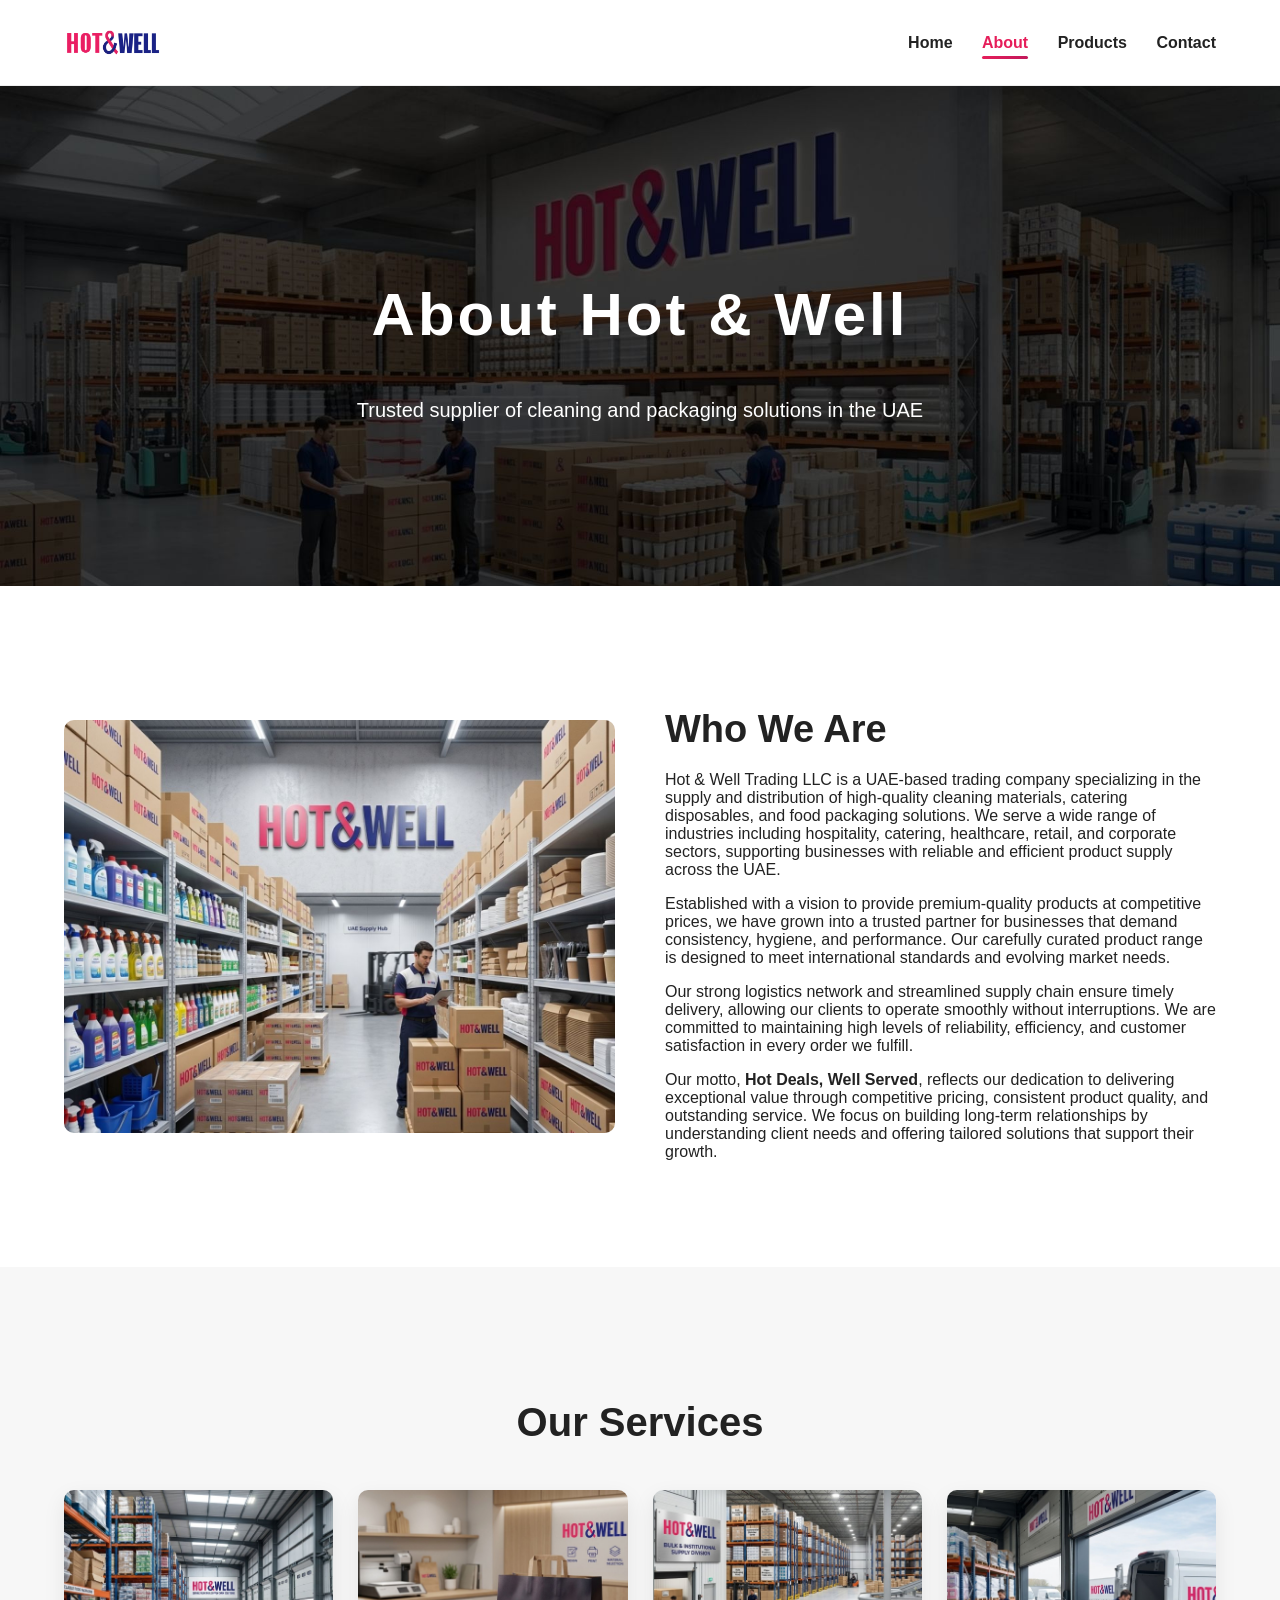
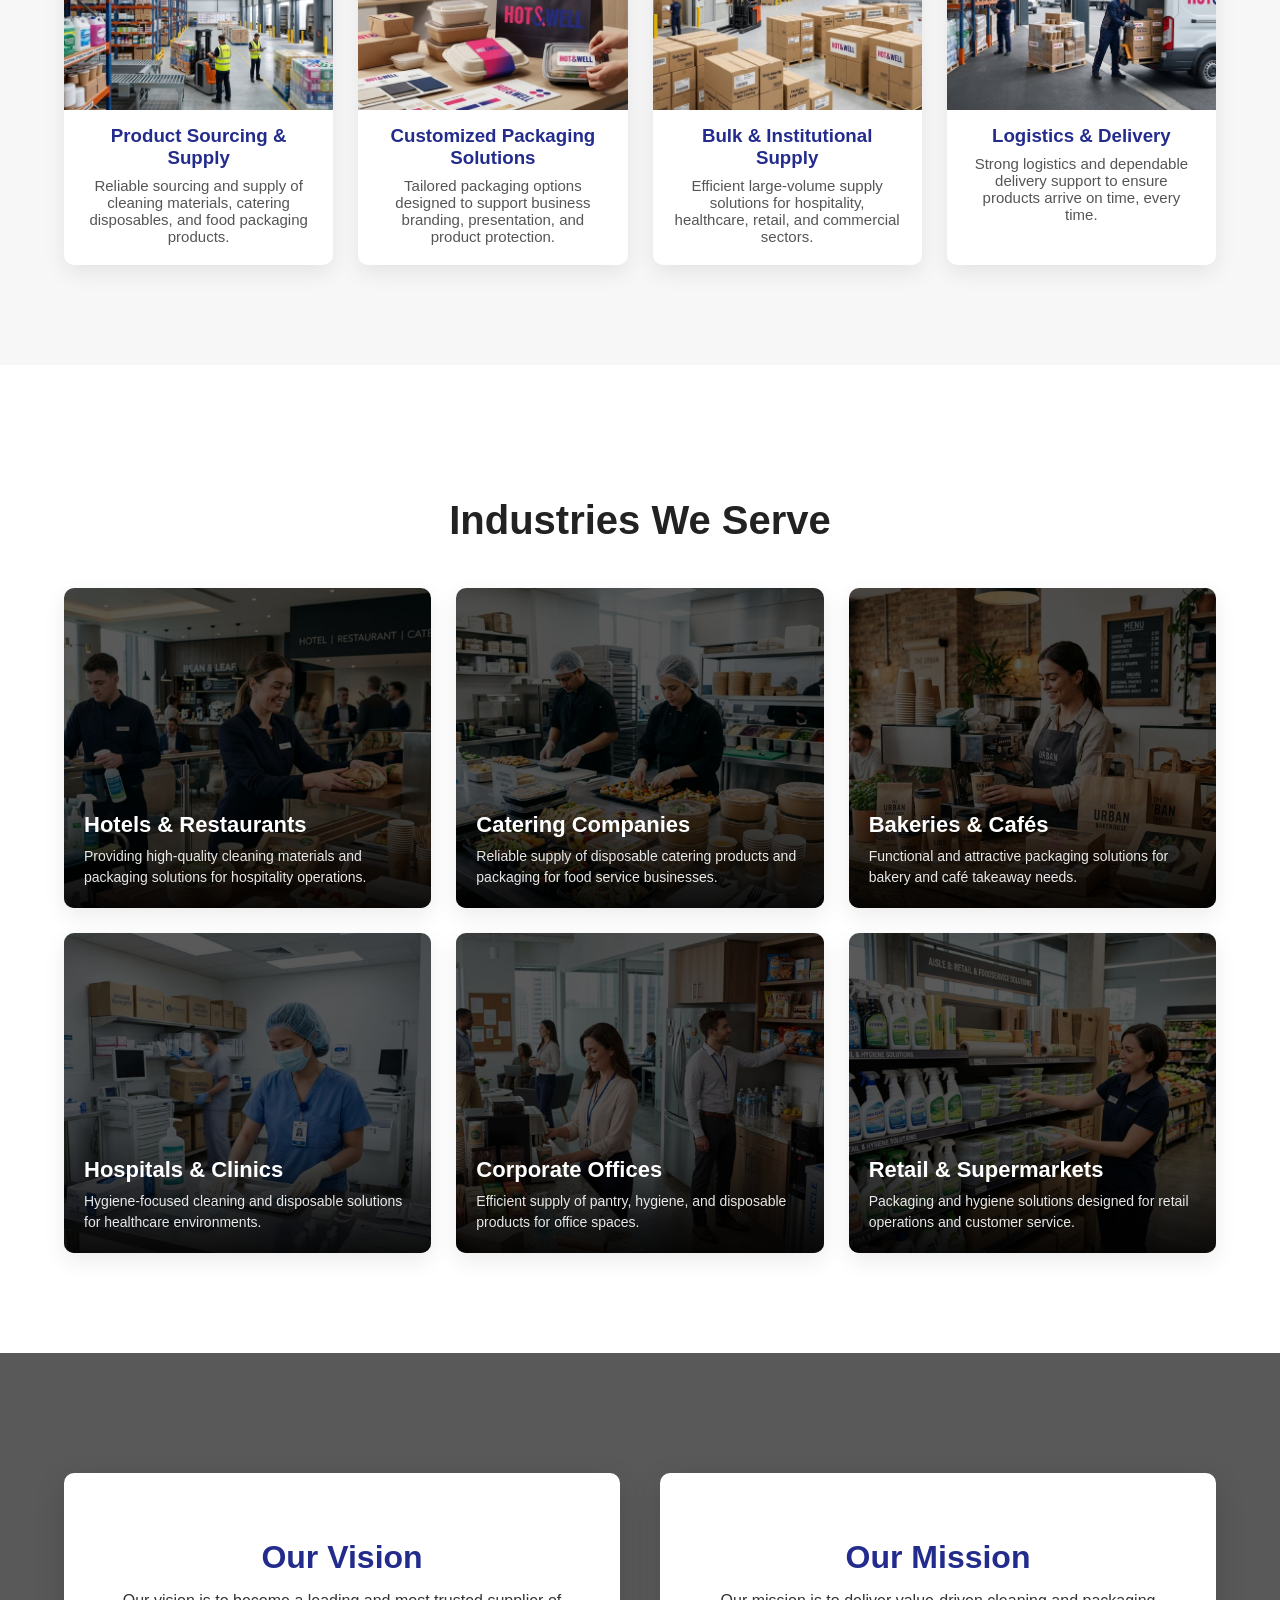
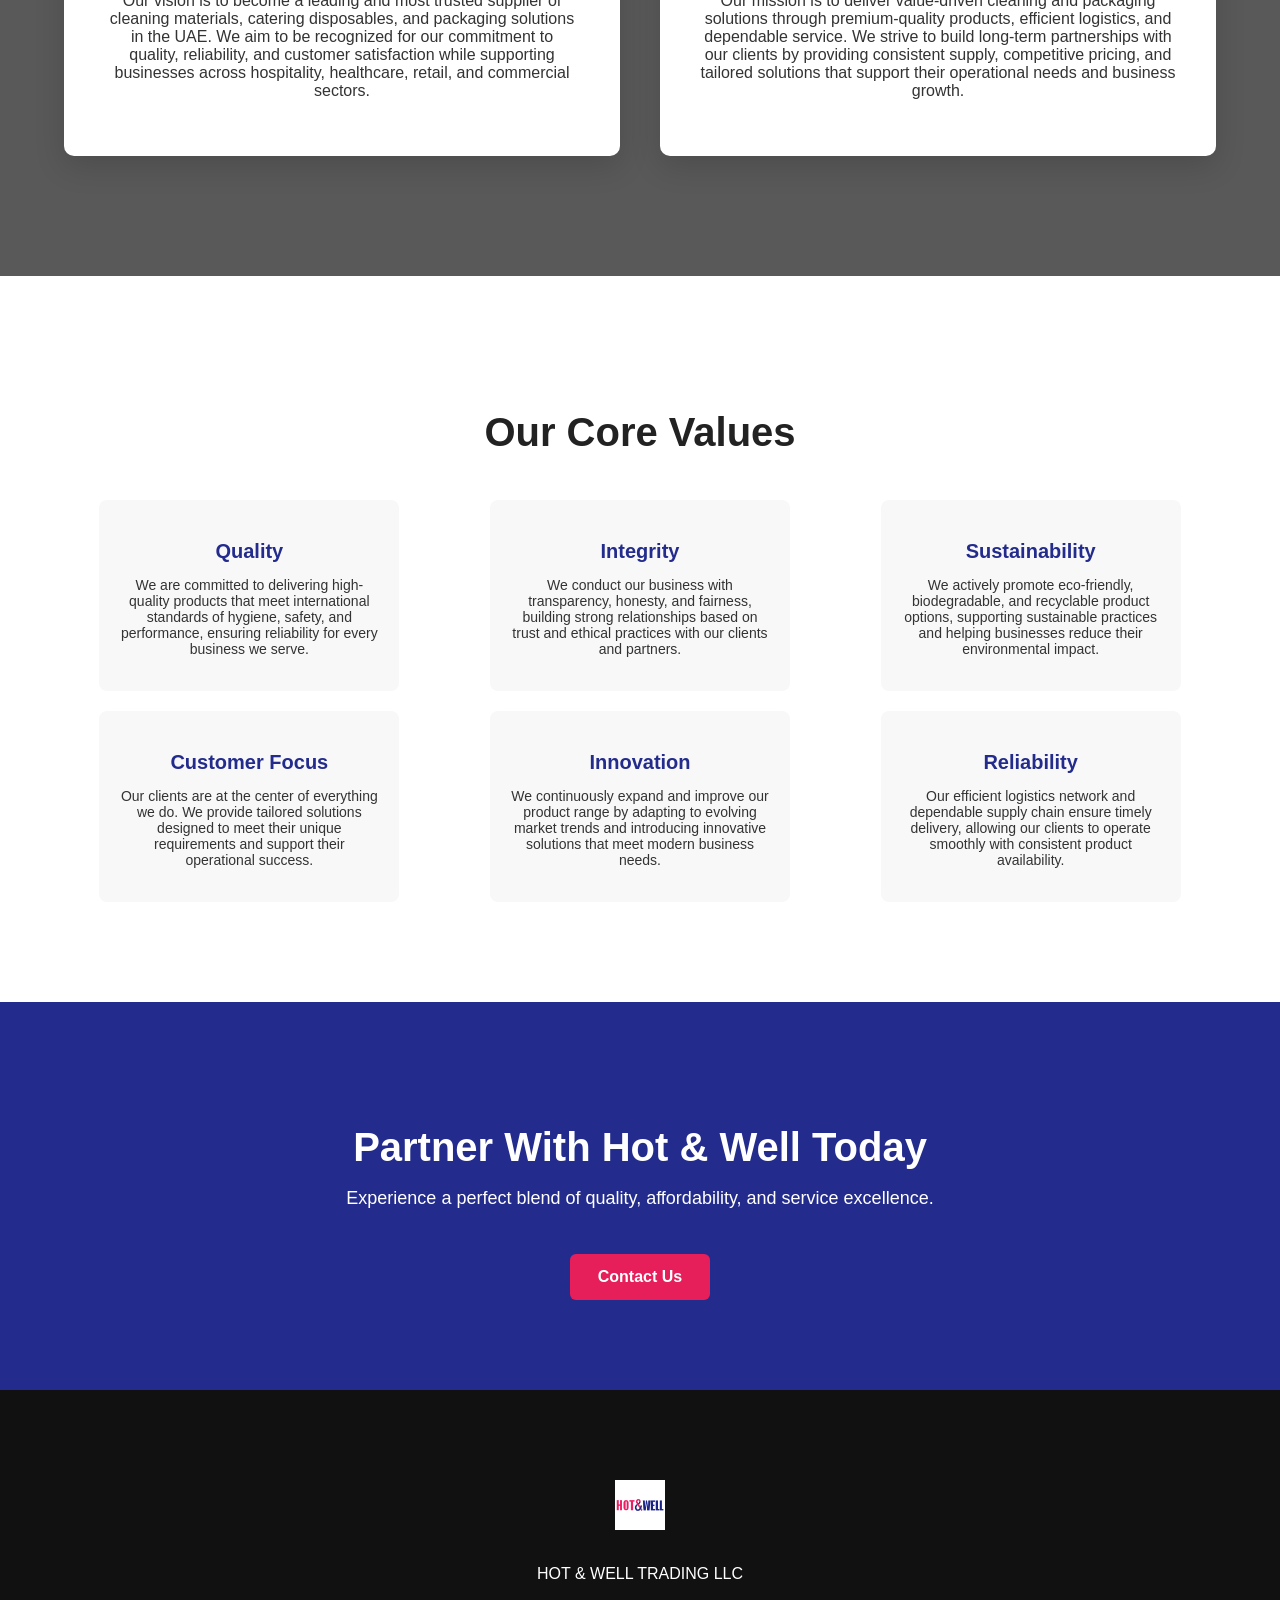
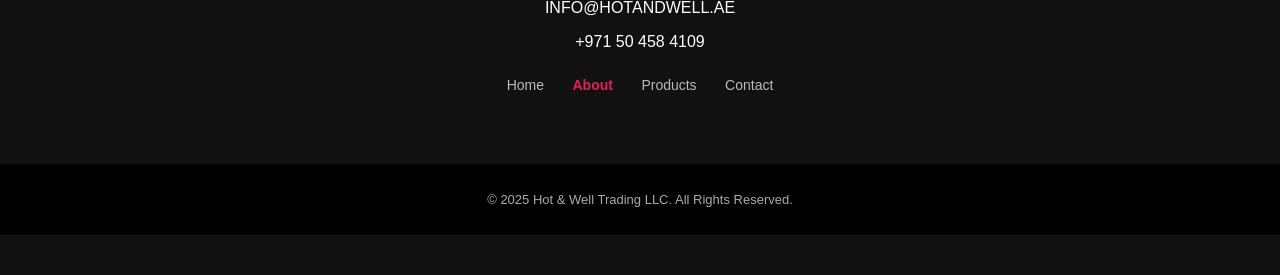
==== about/index.html @ 4900d676 "Improve mobile responsiveness" ====
<!DOCTYPE html>
<html lang="en">
<head>
  <meta charset="UTF-8">
  <meta name="viewport" content="width=device-width, initial-scale=1.0">
  <title>About Us | Hot & Well</title>
  <link rel="stylesheet" href="../css/style.css">
  <link rel="icon" href="../favicon.ico" type="image/x-icon">
</head>
<body>

<header>
  <div class="container nav">
    <img src="../images/logo1.png" class="logo" alt="Hot & Well company logo">

    <nav>
      <a href="/">Home</a>
      <a href="/about/" class="active">About</a>
      <a href="/products/">Products</a>
      <a href="/contact/">Contact</a>
    </nav>
  </div>
</header>

<section class="about-hero">

  <div class="about-hero-bg"></div>

  <div class="about-hero-content">
    <h1>About Hot & Well</h1>
    <p>Trusted supplier of cleaning and packaging solutions in the UAE</p>
  </div>

</section>

<section class="about-company-section">
  <div class="container about-company-grid">

    <div class="about-company-image image-frame">
      <img src="../images/about-company.jpg" class="scroll-zoom" alt="Hot & Well warehouse and packaging operations">
    </div>

    <div class="about-company-text">
      <h2>Who We Are</h2>

      <p>
        Hot & Well Trading LLC is a UAE-based trading company specializing in the supply and distribution of high-quality cleaning materials, catering disposables, and food packaging solutions. We serve a wide range of industries including hospitality, catering, healthcare, retail, and corporate sectors, supporting businesses with reliable and efficient product supply across the UAE.
      </p>

      <p>
        Established with a vision to provide premium-quality products at competitive prices, we have grown into a trusted partner for businesses that demand consistency, hygiene, and performance. Our carefully curated product range is designed to meet international standards and evolving market needs.
      </p>

      <p>
        Our strong logistics network and streamlined supply chain ensure timely delivery, allowing our clients to operate smoothly without interruptions. We are committed to maintaining high levels of reliability, efficiency, and customer satisfaction in every order we fulfill.
      </p>

      <p>
        Our motto, <strong>Hot Deals, Well Served</strong>, reflects our dedication to delivering exceptional value through competitive pricing, consistent product quality, and outstanding service. We focus on building long-term relationships by understanding client needs and offering tailored solutions that support their growth.
      </p>

    </div>

  </div>
</section>

<section class="about-services-section">
  <div class="container">
    <h2>Our Services</h2>

    <div class="about-services-grid">

      <div class="about-service-card">
        <img src="../images/service-sourcing.jpg" alt="Product sourcing and supply service">
        <h3>Product Sourcing & Supply</h3>
        <p>Reliable sourcing and supply of cleaning materials, catering disposables, and food packaging products.</p>
      </div>

      <div class="about-service-card">
        <img src="../images/service-custom.jpg" alt="Customized packaging solutions service">
        <h3>Customized Packaging Solutions</h3>
        <p>Tailored packaging options designed to support business branding, presentation, and product protection.</p>
      </div>

      <div class="about-service-card">
        <img src="../images/service-bulk.jpg" alt="Bulk and institutional supply service">
        <h3>Bulk & Institutional Supply</h3>
        <p>Efficient large-volume supply solutions for hospitality, healthcare, retail, and commercial sectors.</p>
      </div>

      <div class="about-service-card">
        <img src="../images/service-logistics.jpg" alt="Logistics and delivery service">
        <h3>Logistics & Delivery</h3>
        <p>Strong logistics and dependable delivery support to ensure products arrive on time, every time.</p>
      </div>

    </div>
  </div>
</section>

<section class="industries-section">
  <div class="container">
    <h2>Industries We Serve</h2>

    <div class="industries-grid-images">

      <div class="industry-card">
        <img src="../images/industry-hotel.jpg" alt="Hotels and restaurants industry">
        <div class="industry-overlay">
          <h3>Hotels & Restaurants</h3>
          <p>Providing high-quality cleaning materials and packaging solutions for hospitality operations.</p>
        </div>
      </div>

      <div class="industry-card">
        <img src="../images/industry-catering.jpg" alt="Catering companies industry">
        <div class="industry-overlay">
          <h3>Catering Companies</h3>
          <p>Reliable supply of disposable catering products and packaging for food service businesses.</p>
        </div>
      </div>

      <div class="industry-card">
        <img src="../images/industry-bakery.jpg" alt="Bakeries and cafes industry">
        <div class="industry-overlay">
          <h3>Bakeries & Cafés</h3>
          <p>Functional and attractive packaging solutions for bakery and café takeaway needs.</p>
        </div>
      </div>

      <div class="industry-card">
        <img src="../images/industry-hospital.jpg" alt="Hospitals and clinics industry">
        <div class="industry-overlay">
          <h3>Hospitals & Clinics</h3>
          <p>Hygiene-focused cleaning and disposable solutions for healthcare environments.</p>
        </div>
      </div>

      <div class="industry-card">
        <img src="../images/industry-office.jpg" alt="Corporate offices industry">
        <div class="industry-overlay">
          <h3>Corporate Offices</h3>
          <p>Efficient supply of pantry, hygiene, and disposable products for office spaces.</p>
        </div>
      </div>

      <div class="industry-card">
        <img src="../images/industry-retail.jpg" alt="Retail and supermarkets industry">
        <div class="industry-overlay">
          <h3>Retail & Supermarkets</h3>
          <p>Packaging and hygiene solutions designed for retail operations and customer service.</p>
        </div>
      </div>

    </div>
  </div>
</section>

<section class="vision-parallax">

<div class="vision-overlay">

<div class="container vision-content">

<div class="vision-box">
<h2>Our Vision</h2>
<p>
Our vision is to become a leading and most trusted supplier of cleaning materials, catering disposables, and packaging solutions in the UAE. We aim to be recognized for our commitment to quality, reliability, and customer satisfaction while supporting businesses across hospitality, healthcare, retail, and commercial sectors.
</p>
</div>

<div class="mission-box">
<h2>Our Mission</h2>
<p>
Our mission is to deliver value-driven cleaning and packaging solutions through premium-quality products, efficient logistics, and dependable service. We strive to build long-term partnerships with our clients by providing consistent supply, competitive pricing, and tailored solutions that support their operational needs and business growth.
</p>
</div>

</div>

</div>

</section>

<section class="about-values-section">
  <div class="container">
    <h2>Our Core Values</h2>

    <div class="about-values-grid">

      <div class="about-value-card">
        <h3>Quality</h3>
        <p>
          We are committed to delivering high-quality products that meet international standards of hygiene, safety, and performance, ensuring reliability for every business we serve.
        </p>
      </div>

      <div class="about-value-card">
        <h3>Integrity</h3>
        <p>
          We conduct our business with transparency, honesty, and fairness, building strong relationships based on trust and ethical practices with our clients and partners.
        </p>
      </div>

      <div class="about-value-card">
        <h3>Sustainability</h3>
        <p>
          We actively promote eco-friendly, biodegradable, and recyclable product options, supporting sustainable practices and helping businesses reduce their environmental impact.
        </p>
      </div>

      <div class="about-value-card">
        <h3>Customer Focus</h3>
        <p>
          Our clients are at the center of everything we do. We provide tailored solutions designed to meet their unique requirements and support their operational success.
        </p>
      </div>

      <div class="about-value-card">
        <h3>Innovation</h3>
        <p>
          We continuously expand and improve our product range by adapting to evolving market trends and introducing innovative solutions that meet modern business needs.
        </p>
      </div>

      <div class="about-value-card">
        <h3>Reliability</h3>
        <p>
          Our efficient logistics network and dependable supply chain ensure timely delivery, allowing our clients to operate smoothly with consistent product availability.
        </p>
      </div>

    </div>
  </div>
</section>

<section class="about-cta">
  <div class="container">
    <h2>Partner With Hot & Well Today</h2>
    <p>Experience a perfect blend of quality, affordability, and service excellence.</p>
    <a href="/contact/" class="btn"><span>Contact Us</span></a>
  </div>
</section>


<footer>
  <div class="footer-top">
    <div class="container">
      <img src="../images/logo.png" alt="Hot & Well logo">

      <p>HOT & WELL TRADING LLC</p>
      <p>INFO@HOTANDWELL.AE</p>
      <p class="footer-phone">+971 50 458 4109</p>

      <div class="footer-nav">
        <a href="/">Home</a>
        <a href="/about/" class="active">About</a>
        <a href="/products/">Products</a>
        <a href="/contact/">Contact</a>
      </div>
    </div>
  </div>

  <div class="footer-bottom">
    <p>© 2025 Hot & Well Trading LLC. All Rights Reserved.</p>
  </div>
</footer>

<script src="../js/script.js"></script>
</body>
</html>
---- css/style.css ----
*,
*::before,
*::after{
  box-sizing:border-box;
}

html,
body{
  overflow-x:hidden;
}

body{
font-family: Arial;
margin:0;
background:#ffffff;
color:#222;
}

.container{
  width:90%;
  max-width:1200px;
  margin:auto;
}

header{
background:white;
padding:15px 0;
border-bottom:1px solid #eee;
}

.nav{
display:flex;
justify-content:space-between;
align-items:center;
}

.logo{
height:55px;
}

.hero{
height:600px;
position:relative;
overflow:hidden;
display:flex;
align-items:center;
justify-content:center;
text-align:center;
color:white;
}

/* Background image */
.hero-bg{
position:absolute;
top:0;
left:0;
width:100%;
height:100%;
background:url('../images/hero.jpg') center/cover no-repeat;
transform:scale(1);
transition:transform 0.2s ease-out;
z-index:1;
}

/* Text layer */
.hero-content{
position:relative;
z-index:2;
max-width:800px;
}

.hero h1{
font-size:60px;
letter-spacing:3px;
}

.hero p{
font-size:22px;
margin-top:10px;
}

.about-preview{
padding:80px 0;
background:#f5f5f5;
}

.about-grid{
display:grid;
grid-template-columns:1fr 1fr;
gap:40px;
align-items:center;
}

.about-grid img{
width:100%;
border-radius:6px;
}

.about-grid h2{
font-size:36px;
}

.about-grid p{
font-size:16px;
}

.btn-outline{
position:relative;
display:inline-block;
border:2px solid #232C8C;
padding:12px 22px;
text-decoration:none;
color:#232C8C;
margin-top:15px;
overflow:hidden;
z-index:1;
transition:color 0.3s ease, border-color 0.3s ease, transform 0.3s ease;
}

/* sliding rose background */
.btn-outline::before{
content:"";
position:absolute;
top:0;
left:-100%;
width:100%;
height:100%;
background:linear-gradient(90deg, #E61E5A, #c2185b);
transition:left 0.35s ease;
z-index:-1;
}

.btn-outline:hover{
color:white;
border-color:#E61E5A;
transform:translateY(-2px);
}

.btn-outline:hover::before{
left:0;
}

.products{
padding:80px 0;
text-align:center;
}

.products h2{
font-size:36px;
margin-bottom:40px;
}

.product-grid{
display:grid;
grid-template-columns:repeat(3,1fr);
gap:30px;
}

.card img{
width:100%;
height:200px;
object-fit:cover;
}

.card h3{
margin-top:15px;
}

.why{
background:#232C8C;
color:white;
padding:80px 0;
text-align:center;
}

footer{
background:#111;
color:white;
padding:40px 0;
text-align:center;
}

footer img{
height:50px;
margin-bottom:10px;
}

.mission h2{
font-size:36px;
margin-bottom:20px;
}

.mission-text{
font-size:18px;
max-width:900px;
margin:10px auto;
}

.values-title{
margin-top:50px;
}

.value-card h3{
color:#232C8C;
margin-bottom:10px;
}

.mission{
padding:80px 0;
background:#f5f5f5;
}

.mission-grid{
display:grid;
grid-template-columns:1fr 1fr;
gap:40px;
align-items:center;
}

.mission-image img{
width:100%;
border-radius:6px;
}

.mission-text h2{
font-size:36px;
margin-bottom:20px;
}

.mission-text p{
font-size:16px;
margin-bottom:15px;
}


.values{
padding:80px 0;
text-align:center;
}

.values h2{
font-size:36px;
margin-bottom:40px;
}


.value-card h3{
color:#232C8C;
margin-bottom:10px;
}

.values-image img{
width:100%;
max-width:900px;
border-radius:6px;
}

.core-values{
position:relative;
background-image:url('../images/values-bg.jpg');
background-size:cover;
background-position:center;
background-attachment:fixed;
padding:120px 0;
}

/* dark overlay */
.core-values::before{
content:"";
position:absolute;
top:0;
left:0;
width:100%;
height:100%;
background:rgba(0,0,0,0.7);
z-index:0;
}

.values-content{
position:relative;
z-index:1;
text-align:center;
color:white;
width:90%;
margin:auto;
}

.values-content h2{
font-size:42px;
margin-bottom:50px;
}

.values-grid{
display:grid;
grid-template-columns:repeat(3,1fr);
gap:30px;
}

.value-card h3{
color:#232C8C;
margin-bottom:10px;
}

/* background images */

.range{
background-image:url('../images/range.jpg');
}

.pricing{
background-image:url('../images/pricing.jpg');
}

.quality{
background-image:url('../images/quality.jpg');
}

.delivery{
background-image:url('../images/delivery.jpg');
}

.zoom-scroll{
transition:transform 0.3s ease-out;
transform:scale(1);
}

.image-frame{
overflow:hidden;
}

.scroll-zoom{
width:100%;
height:auto;
transform:scale(1);
will-change:transform;
}

.card{
position:relative;
overflow:hidden;
background:white;
padding:25px;
border-radius:8px;
box-shadow:0 8px 20px rgba(0,0,0,0.08);
}

.card::before{
content:"";
position:absolute;
top:0;
left:0;
width:200%;
height:200%;

background:linear-gradient(
120deg,
rgba(255,255,255,0) 40%,
rgba(233,30,99,0.15) 50%,
rgba(255,255,255,0) 60%
);

animation:gradientMove 6s linear infinite;

pointer-events:none;
}

@keyframes gradientMove{

0%{
transform:translateX(-100%) translateY(-100%);
}

100%{
transform:translateX(100%) translateY(100%);
}

}

.card img,
.card h3,
.card p{
position:relative;
z-index:1;
}

nav a{
position:relative;
margin-left:25px;
text-decoration:none;
color:#222;
font-weight:600;
padding:8px 0;
transition:color 0.3s ease;
}

/* underline effect */
nav a::after{
content:"";
position:absolute;
left:0;
bottom:0;
width:0;
height:3px;
background:linear-gradient(90deg, #E61E5A, #c2185b);
transition:width 0.3s ease;
border-radius:2px;
}

/* hover */
nav a:hover{
color:#E61E5A;
}

nav a:hover::after{
width:100%;
}

/* active page */
nav a.active{
color:#E61E5A;
}

nav a.active::after{
width:100%;
}

.btn-outline span{
position:relative;
z-index:2;
}

.btn{
background:#E61E5A;
color:white;
padding:14px 28px;
display:inline-block;
margin-top:20px;
text-decoration:none;
font-weight:bold;
border-radius:6px;

transition:
background 0.3s ease,
transform 0.25s ease,
box-shadow 0.25s ease;
}

.btn:hover{
background:#c2185b;

transform:translateY(-3px);

box-shadow:0 10px 20px rgba(230,30,90,0.35);
}

.btn:active{
transform:translateY(-1px);
box-shadow:0 5px 10px rgba(0,0,0,0.2);
}

/* TOP FOOTER */
.footer-top{
background:#111;
color:white;
text-align:center;
padding:50px 0;
}

.footer-top img{
margin-bottom:15px;
}

.footer-phone{
margin-bottom:25px;
}

/* NAVIGATION */
.footer-nav{
margin:20px 0;
}

.footer-nav a{
margin:0 12px;
font-size:14px;
text-decoration:none;
color:#bbb;
transition:color 0.3s ease;
}

/* hover */
.footer-nav a:hover{
color:#E61E5A;
}

/* active page */
.footer-nav a.active{
color:#E61E5A;
font-weight:600;
}

/* COPYRIGHT BAR */
.footer-bottom{
background:#000;
color:#aaa;
text-align:center;
padding:15px 0;
font-size:13px;
}


.value-card{
background:white;
padding:30px;
border-radius:6px;
position:relative;
overflow:hidden;
transition:color 0.4s ease, transform 0.3s ease, box-shadow 0.3s ease;
cursor:pointer;
color:#333;
}

.value-card h3{
color:#232C8C;
margin-bottom:10px;
position:relative;
z-index:1;
transition:color 0.3s ease;
}

.value-card p{
color:#333;
position:relative;
z-index:1;
transition:color 0.3s ease;
}

.value-card::before{
content:"";
position:absolute;
top:0;
left:-100%;
width:100%;
height:100%;
background:#e91e63;
transition:left 0.4s ease;
z-index:0;
}

.value-card:hover::before{
left:0;
}

.value-card:hover h3,
.value-card:hover p{
color:white;
}

.value-card:hover{
transform:translateY(-6px);
box-shadow:0 10px 25px rgba(0,0,0,0.15);
}

.why-choose{
padding:80px 0;
text-align:center;
overflow:hidden;
}

.why-choose h2{
font-size:40px;
margin-bottom:50px;
}

.why-grid{
display:grid;
grid-template-columns:repeat(2, 1fr);
gap:25px;
width:90%;
margin:auto;
}

.why-box{
position:relative;
height:300px;
display:flex;
align-items:center;
justify-content:center;
text-align:center;
overflow:hidden;
cursor:pointer;
color:white;
font-size:22px;
font-weight:bold;
border-radius:8px;
isolation:isolate;
box-shadow:0 5px 15px rgba(0,0,0,0.10);
transition:box-shadow 0.3s ease;
}

/* image layer */
.why-box::after{
content:"";
position:absolute;
inset:0;
background-size:cover;
background-repeat:no-repeat;
background-position:center center;
z-index:0;
transition:transform 0.4s ease;
}

/* rose gradient overlay */
.why-box::before{
content:"";
position:absolute;
inset:0;
background:linear-gradient(
120deg,
rgba(233,30,99,0.78),
rgba(194,24,91,0.78),
rgba(233,30,99,0.78)
);
background-size:300% 300%;
opacity:0;
transition:opacity 0.3s ease;
z-index:1;
}

/* hover */
.why-box:hover::after{
transform:scale(1.08);
}

.why-box:hover::before{
opacity:1;
animation:roseGradientMove 4s ease infinite;
}

.why-box:hover{
box-shadow:0 15px 30px rgba(0,0,0,0.18);
}

/* text */
.why-box h3{
position:relative;
z-index:2;
width:70%;
margin:0;
line-height:1.4;
color:white;
}

/* images */
.range::after{
background-image:url('../images/range.jpg');
background-position:center center;
}

.pricing::after{
background-image:url('../images/pricing.jpg');
background-position:center 40%;
}

.quality::after{
background-image:url('../images/quality.jpg');
background-position:center center;
}

.delivery::after{
background-image:url('../images/delivery.jpg');
background-position:center 35%;
}

@keyframes roseGradientMove{
0%{
background-position:0% 50%;
}
50%{
background-position:100% 50%;
}
100%{
background-position:0% 50%;
}
}



.about-cta{
  padding:90px 0;
  background:#232C8C;
  color:white;
  text-align:center;
}

.about-cta h2{
  font-size:40px;
  margin-bottom:15px;
}

.about-cta p{
  font-size:18px;
  margin-bottom:25px;
}



/* =========================
   RESPONSIVE DESIGN
========================= */

/* Large tablets */
@media (max-width: 992px){

  .container{
    width:92%;
  }

  .hero h1,
  .about-hero h1,
  .products-hero-content h1{
    font-size:44px;
    letter-spacing:2px;
  }

  .hero p,
  .about-hero p,
  .products-hero-content p{
    font-size:18px;
  }

  .about-grid,
  .mission-grid,
  .values-grid,
  .product-grid,
  .why-grid{
    grid-template-columns:1fr 1fr;
  }

  .about-grid,
  .mission-grid{
    gap:30px;
  }

  .values-content h2,
  .why-choose h2,
  .about-cta h2,
  .products h2,
  .mission-text h2,
  .about-grid h2{
    font-size:34px;
  }

  .hero{
    height:520px;
  }

  .about-hero,
  .products-hero{
    height:420px;
  }
}


/* Tablets and mobile */
@media (max-width: 768px){

  .container{
    width:92%;
  }

  header{
    padding:12px 0;
  }

  .nav{
    flex-direction:column;
    gap:15px;
  }

  .logo{
    height:50px;
  }

  nav{
    display:flex;
    flex-wrap:wrap;
    justify-content:center;
    gap:12px 18px;
  }

  nav a{
    margin-left:0;
    font-size:15px;
    padding:6px 0;
  }

  .hero{
    height:460px;
    padding:0 20px;
  }

  .hero-content,
  .about-hero-content,
  .products-hero-content{
    max-width:100%;
    padding:0 10px;
  }

  .hero h1,
  .about-hero h1,
  .products-hero-content h1{
    font-size:34px;
    letter-spacing:1px;
    line-height:1.2;
  }

  .hero p,
  .about-hero p,
  .products-hero-content p{
    font-size:17px;
    line-height:1.6;
  }

  .about-hero,
  .products-hero{
    height:360px;
    padding:0 20px;
  }

  .about-preview,
  .mission,
  .products,
  .why-choose,
  .about-cta,
  .footer-top,
  .core-values{
    padding:60px 0;
  }

  .about-grid,
  .mission-grid,
  .values-grid,
  .product-grid,
  .why-grid{
    grid-template-columns:1fr;
    gap:25px;
  }

  .about-grid h2,
  .mission-text h2,
  .products h2,
  .values-content h2,
  .why-choose h2,
  .about-cta h2{
    font-size:30px;
  }

  .about-grid p,
  .mission-text p,
  .card p,
  .value-card p{
    font-size:15px;
    line-height:1.7;
  }

  .card{
    padding:20px;
  }

  .card img{
    height:220px;
  }

  .why-box{
    height:240px;
    font-size:20px;
  }

  .why-box h3{
    width:80%;
    font-size:22px;
  }

  .value-card{
    padding:24px;
  }

  .btn,
  .btn-outline{
    padding:12px 22px;
    font-size:14px;
  }

  .footer-nav{
    display:flex;
    flex-wrap:wrap;
    justify-content:center;
    gap:10px 14px;
  }

  .footer-nav a{
    margin:0;
  }

  footer img{
    height:44px;
  }
}


/* Small mobile */
@media (max-width: 480px){

  body{
    font-size:15px;
  }

  .logo{
    height:44px;
  }

  .hero{
    height:400px;
  }

  .about-hero,
  .products-hero{
    height:300px;
  }

  .hero h1,
  .about-hero h1,
  .products-hero-content h1{
    font-size:28px;
    line-height:1.2;
  }

  .hero p,
  .about-hero p,
  .products-hero-content p{
    font-size:15px;
    line-height:1.6;
  }

  .about-grid h2,
  .mission-text h2,
  .products h2,
  .values-content h2,
  .why-choose h2,
  .about-cta h2{
    font-size:26px;
  }

  .card{
    padding:18px;
  }

  .card img{
    height:200px;
  }

  .why-box{
    height:200px;
  }

  .why-box h3{
    width:85%;
    font-size:19px;
  }

  .value-card{
    padding:20px;
  }

  .footer-top{
    padding:45px 0;
  }

  .footer-bottom{
    font-size:12px;
    padding:12px 10px;
  }
}




/* About Page */

.about-hero-overlay{
  background:rgba(0,0,0,0.55);
  min-height:420px;
  display:flex;
  align-items:center;
  text-align:center;
  color:white;
}

.about-company-section{
  padding:90px 0;
  background:#fff;
}

.about-company-grid{
  display:grid;
  grid-template-columns:1fr 1fr;
  gap:50px;
  align-items:center;
}

.about-company-image img{
  width:100%;
  border-radius:10px;
  display:block;
}

.about-company-text h2{
  font-size:38px;
  margin-bottom:20px;
}

.about-company-text p{
  font-size:16px;
  margin-bottom:16px;
}

.about-services-section{
  padding:100px 0;
  background:#f7f7f7;
  text-align:center;
}

.about-services-section h2{
  font-size:40px;
  margin-bottom:45px;
}

.about-services-grid{
  display:grid;
  grid-template-columns:repeat(4, 1fr);
  gap:25px;
}

.about-service-card{
position:relative;
background:white;
border-radius:10px;
overflow:hidden;
box-shadow:0 8px 22px rgba(0,0,0,0.08);

transition:transform 0.3s ease, box-shadow 0.3s ease;
}

/* image */
.about-service-card img{
width:100%;
height:220px;
object-fit:cover;
display:block;
}

/* content spacing */
.about-service-card h3{
margin:15px 20px 8px;
color:#232C8C;
}

.about-service-card p{
margin:0 20px 20px;
font-size:15px;
color:#555;
}

/* gradient shine */
.about-service-card::before{
content:"";
position:absolute;
top:0;
left:0;
width:200%;
height:200%;

background:linear-gradient(
120deg,
rgba(255,255,255,0) 40%,
rgba(233,30,99,0.15) 50%,
rgba(255,255,255,0) 60%
);

transform:translateX(-100%) translateY(-100%);
animation:serviceGradientMove 7s linear infinite;

pointer-events:none;
z-index:0;
}

/* keep content above */
.about-service-card img,
.about-service-card h3,
.about-service-card p{
position:relative;
z-index:1;
}

/* hover effect */
.about-service-card:hover{
transform:translateY(-6px);
box-shadow:0 15px 35px rgba(0,0,0,0.15);
}

/* animation */
@keyframes serviceGradientMove{
0%{
transform:translateX(-100%) translateY(-100%);
}
100%{
transform:translateX(100%) translateY(100%);
}
}

.vision-mission-section{
  padding:90px 0;
  background:#f5f5f5;
}

.vision-mission-grid{
  display:grid;
  grid-template-columns:1fr 1fr;
  gap:30px;
}

.about-values-section{
  padding:100px 0;
  background:#fff;
  text-align:center;
}

.about-values-section h2{
  font-size:40px;
  margin-bottom:45px;
}

.about-values-grid{
display:grid;
grid-template-columns:repeat(3, 1fr);
gap:20px; /* reduced gap */
}

.about-value-card{
background:#f8f8f8;
padding:20px; /* smaller */
border-radius:8px;
position:relative;
overflow:hidden;
transition:transform 0.3s ease, box-shadow 0.3s ease;
max-width:300px; /* limits width */
margin:auto; /* centers cards */
}

.about-value-card h3{
font-size:20px; /* smaller title */
margin-bottom:8px;
color:#232C8C;
position:relative;
z-index:1;
}

.about-value-card p{
font-size:14px; 
color:#333;
position:relative;
z-index:1;
}

.about-value-card::before{
content:"";
position:absolute;
top:0;
left:-100%;
width:100%;
height:100%;
background:linear-gradient(90deg, #E61E5A, #c2185b);
transition:left 0.4s ease;
z-index:0;
}

.about-value-card:hover::before{
left:0;
}

.about-value-card:hover h3,
.about-value-card:hover p{
color:white;
}

.about-value-card:hover{
transform:translateY(-4px); /* smaller movement */
box-shadow:0 10px 20px rgba(0,0,0,0.12);
}

@media (max-width: 1100px){
  .about-services-grid{
    grid-template-columns:repeat(2, 1fr);
  }

  .industries-grid-images{
    grid-template-columns:repeat(2, 1fr);
  }

  .about-values-grid{
    grid-template-columns:repeat(2, 1fr);
  }
}

@media (max-width: 768px){
  .about-hero h1{
    font-size:38px;
  }

  .about-company-grid,
  .vision-mission-grid,
  .about-services-grid,
  .industries-grid-images,
  .about-values-grid{
    grid-template-columns:1fr;
  }

  .about-company-text h2,
  .about-services-section h2,
  .industries-section h2,
  .vision-box h2,
  .mission-box h2,
  .about-values-section h2{
    font-size:30px;
  }
}

.vision-parallax{
background:url('../images/vision-bg.jpg') center/cover no-repeat;
background-attachment:fixed;
position:relative;
}

/* dark overlay */
.vision-overlay{
background:rgba(0,0,0,0.65);
padding:120px 0; /* move padding here */
width:100%;
height:100%;
}

/* content layout */
.vision-content{
display:grid;
grid-template-columns:1fr 1fr;
gap:40px;
text-align:center;
color:white;
}

/* boxes */
.vision-box,
.mission-box{
position:relative;
background:white;
padding:40px;
border-radius:10px;
box-shadow:0 10px 30px rgba(0,0,0,0.15);
text-align:center;
overflow:hidden;
transition:transform 0.3s ease, box-shadow 0.3s ease;
}

.vision-box h2,
.mission-box h2{
font-size:32px;
margin-bottom:15px;
color:#232C8C;
}

.vision-box p,
.mission-box p{
font-size:16px;
color:#333;
}

.vision-box::before,
.mission-box::before{
content:"";
position:absolute;
top:0;
left:0;
width:200%;
height:200%;
background:linear-gradient(
120deg,
rgba(255,255,255,0) 40%,
rgba(233,30,99,0.12) 50%,
rgba(255,255,255,0) 60%
);
transform:translateX(-100%) translateY(-100%);
animation:visionGradientMove 8s linear infinite;
pointer-events:none;
z-index:0;
}

.vision-box h2,
.vision-box p,
.mission-box h2,
.mission-box p{
position:relative;
z-index:1;
}

@keyframes visionGradientMove{
0%{
transform:translateX(-100%) translateY(-100%);
}
100%{
transform:translateX(100%) translateY(100%);
}
}

.vision-box:hover,
.mission-box:hover{
transform:translateY(-6px);
box-shadow:0 15px 35px rgba(0,0,0,0.2);
}

@media (max-width:768px){
.vision-content{
grid-template-columns:1fr;
}
}

.industries-section{
padding:100px 0;
background:#fff;
text-align:center;
}

.industries-section h2{
font-size:40px;
margin-bottom:45px;
}

.industries-grid-images{
display:grid;
grid-template-columns:repeat(3, 1fr);
gap:25px;
}

.industry-card{
position:relative;
height:320px;
border-radius:10px;
overflow:hidden;
box-shadow:0 8px 22px rgba(0,0,0,0.08);
cursor:pointer;
}

.industry-card img{
width:100%;
height:100%;
object-fit:cover;
display:block;
transition:transform 0.4s ease;
}

.industry-overlay{
position:absolute;
left:0;
bottom:0;
width:100%;
padding:20px;
box-sizing:border-box;
background:linear-gradient(
to top,
rgba(0,0,0,0.85),
rgba(0,0,0,0.45),
transparent
);
text-align:left;
color:white;
z-index:2;
}

.industry-overlay h3{
font-size:22px;
margin:0 0 8px;
color:white;
}

.industry-overlay p{
font-size:14px;
line-height:1.5;
margin:0;
color:rgba(255,255,255,0.9);
max-height:3em;
overflow:hidden;
}

.industry-card:hover img{
transform:scale(1.06);
}

.about-hero{
height:500px;
position:relative;
overflow:hidden;
display:flex;
align-items:center;
justify-content:center;
text-align:center;
color:white;
}

/* background layer */
.about-hero-bg{
position:absolute;
top:0;
left:0;
width:100%;
height:100%;
background:url('../images/about-hero.jpg') center/cover no-repeat;

transform:scale(1);
transition:transform 0.2s ease-out;

z-index:1;
}

/* text layer */
.about-hero-content{
position:relative;
z-index:2;
max-width:800px;
}

.about-hero h1{
font-size:60px;
letter-spacing:3px;
}

.about-hero p{
font-size:20px;
margin-top:10px;
}



/* =========================
   ABOUT PAGE RESPONSIVE
========================= */

@media (max-width: 1100px){

  .about-company-grid{
    grid-template-columns:1fr;
    gap:35px;
  }

  .about-services-grid{
    grid-template-columns:repeat(2, 1fr);
    gap:20px;
  }

  .about-values-grid{
    grid-template-columns:repeat(2, 1fr);
  }

  .industries-grid-images{
    grid-template-columns:repeat(2, 1fr);
    gap:20px;
  }

  .vision-content{
    grid-template-columns:1fr;
    gap:25px;
  }
}

@media (max-width: 768px){

  .about-hero{
    height:360px;
    padding:0 20px;
  }

  .about-hero-content{
    max-width:100%;
    padding:0 10px;
  }

  .about-hero h1{
    font-size:34px;
    letter-spacing:1px;
    line-height:1.2;
  }

  .about-hero p{
    font-size:16px;
    line-height:1.6;
  }

  .about-company-section,
  .about-services-section,
  .industries-section,
  .about-values-section{
    padding:60px 0;
  }

  .vision-overlay{
    padding:60px 0;
  }

  .about-company-grid,
  .about-services-grid,
  .industries-grid-images,
  .about-values-grid,
  .vision-content{
    grid-template-columns:1fr;
    gap:25px;
  }

  .about-company-text h2,
  .about-services-section h2,
  .industries-section h2,
  .about-values-section h2,
  .vision-box h2,
  .mission-box h2{
    font-size:30px;
  }

  .about-company-text p,
  .vision-box p,
  .mission-box p,
  .about-value-card p,
  .industry-overlay p,
  .about-service-card p{
    font-size:15px;
    line-height:1.7;
  }

  .about-service-card img{
    height:220px;
  }

  .industry-card{
    height:280px;
  }

  .industry-overlay{
    padding:16px;
  }

  .industry-overlay h3{
    font-size:20px;
  }

  .vision-box,
  .mission-box{
    padding:28px 22px;
  }

  .about-value-card{
    max-width:100%;
    width:auto;
    padding:22px;
  }
}

@media (max-width: 480px){

  .about-hero{
    height:300px;
  }

  .about-hero h1{
    font-size:28px;
  }

  .about-hero p{
    font-size:15px;
  }

  .about-company-text h2,
  .about-services-section h2,
  .industries-section h2,
  .about-values-section h2,
  .vision-box h2,
  .mission-box h2{
    font-size:26px;
  }

  .about-company-text p,
  .vision-box p,
  .mission-box p,
  .about-service-card p,
  .about-value-card p{
    font-size:14px;
  }

  .about-service-card img{
    height:200px;
  }

  .industry-card{
    height:240px;
  }

  .industry-overlay h3{
    font-size:18px;
  }

  .industry-overlay p{
    font-size:13px;
  }

  .vision-box,
  .mission-box{
    padding:24px 18px;
  }

  .about-value-card h3{
    font-size:18px;
  }
}



/* Products Page */

.products-hero{
height:500px;
position:relative;
overflow:hidden;
display:flex;
align-items:center;
justify-content:center;
text-align:center;
color:white;
}

.products-hero-bg{
position:absolute;
top:0;
left:0;
width:100%;
height:100%;
background:url('../images/products-hero.jpg') center/cover no-repeat;
transform:scale(1);
transition:transform 0.2s ease-out;
z-index:1;
}

.products-hero-content{
position:relative;
z-index:2;
max-width:850px;
padding:0 20px;
}

.products-hero-content h1{
font-size:60px;
letter-spacing:2px;
margin-bottom:15px;
}

.products-hero-content p{
font-size:20px;
line-height:1.7;
margin:0 auto;
max-width:800px;
}

.products-intro-section{
padding:90px 0;
background:#fff;
}

.products-intro-grid{
display:grid;
grid-template-columns:1fr 1fr;
gap:50px;
align-items:center;
}

.products-intro-image img{
width:100%;
border-radius:10px;
display:block;
}

.products-intro-text h2{
font-size:38px;
margin-bottom:20px;
}

.products-intro-text p{
font-size:16px;
margin-bottom:16px;
color:#333;
}

.product-category-section{
padding:90px 0;
background:#fff;
}

.alt-bg{
background:#f7f7f7;
}

.product-category-grid{
display:grid;
grid-template-columns:1fr 1fr;
gap:50px;
align-items:center;
}

.product-category-grid.reverse .product-category-image{
order:2;
}

.product-category-grid.reverse .product-category-content{
order:1;
}

.product-category-image img{
width:100%;
border-radius:10px;
display:block;
}

.product-category-content h2{
font-size:38px;
margin-bottom:18px;
color:#232C8C;
}

.product-category-content p{
font-size:17px;
color:#333;
margin-bottom:20px;
}

.product-list{
margin:0;
padding-left:20px;
text-align:left;
}

.product-list li{
font-size:16px;
line-height:1.5;
color:#444;
margin-bottom:4px;
}

.products-cta-section{
padding:90px 0;
background:#232C8C;
color:white;
text-align:center;
}

.products-cta-section h2{
font-size:40px;
margin-bottom:15px;
}

.products-cta-section p{
font-size:18px;
line-height:1.8;
max-width:850px;
margin:0 auto 25px;
}

@media (max-width: 992px){
.products-intro-grid,
.product-category-grid{
grid-template-columns:1fr;
}

.product-category-grid.reverse .product-category-image,
.product-category-grid.reverse .product-category-content{
order:unset;
}
}

@media (max-width: 768px){
.products-hero{
height:420px;
}

.products-hero-content h1{
font-size:40px;
}

.products-hero-content p{
font-size:18px;
}

.products-intro-text h2,
.product-category-content h2,
.products-cta-section h2{
font-size:30px;
}
}

/* PRODUCT CARDS SECTION */

.products-card-section{
  padding:100px 0;
  background:#f7f7f7;
}

.products-title{
  text-align:center;
  font-size:40px;
  margin-bottom:50px;
}

.products-card-grid{
  display:grid;
  grid-template-columns:repeat(3, 1fr);
  gap:30px;
}

/* CARD */
.product-card{
  background:white;
  border-radius:10px;
  overflow:hidden;
  position:relative;
  box-shadow:0 10px 25px rgba(0,0,0,0.08);
  transition:transform 0.3s ease, box-shadow 0.3s ease;
}

/* image */
.product-card img{
  width:100%;
  height:220px;
  object-fit:cover;
}

/* content */
.product-card-content{
  padding:25px;
}

.product-card h3{
  color:#232C8C;
  margin-bottom:10px;
}

.product-card p{
  font-size:15px;
  margin-bottom:15px;
}

.product-card ul{
  padding-left:18px;
}

.product-card ul li{
  font-size:14px;
  margin-bottom:5px;
  color:#444;
}

/* GRADIENT SHINE EFFECT */
.product-card::before{
  content:"";
  position:absolute;
  top:0;
  left:0;
  width:200%;
  height:200%;

  background:linear-gradient(
    120deg,
    rgba(255,255,255,0) 40%,
    rgba(233,30,99,0.15) 50%,
    rgba(255,255,255,0) 60%
  );

  transform:translateX(-100%) translateY(-100%);
  animation:productGradientMove 7s linear infinite;
  pointer-events:none;
}

/* hover */
.product-card:hover{
  transform:translateY(-8px);
  box-shadow:0 18px 40px rgba(0,0,0,0.15);
}

/* animation */
@keyframes productGradientMove{
  0%{
    transform:translateX(-100%) translateY(-100%);
  }
  100%{
    transform:translateX(100%) translateY(100%);
  }
}

/* RESPONSIVE */
@media (max-width: 992px){
  .products-card-grid{
    grid-template-columns:1fr;
  }
}


/* =========================
   PRODUCTS PAGE RESPONSIVE
========================= */

@media (max-width: 1100px){

  .products-intro-grid{
    grid-template-columns:1fr;
    gap:35px;
  }

  .products-card-grid{
    grid-template-columns:repeat(2, 1fr);
    gap:25px;
  }
}

@media (max-width: 992px){

  .products-hero{
    height:420px;
    padding:0 20px;
  }

  .products-hero-content{
    max-width:100%;
  }

  .products-hero-content h1{
    font-size:42px;
    line-height:1.2;
    letter-spacing:1px;
  }

  .products-hero-content p{
    font-size:18px;
    line-height:1.7;
  }

  .products-intro-section,
  .product-category-section,
  .products-card-section,
  .products-cta-section{
    padding:70px 0;
  }

  .products-intro-grid,
  .product-category-grid{
    grid-template-columns:1fr;
    gap:30px;
  }

  .product-category-grid.reverse .product-category-image,
  .product-category-grid.reverse .product-category-content{
    order:unset;
  }

  .products-intro-text h2,
  .product-category-content h2,
  .products-title,
  .products-cta-section h2{
    font-size:32px;
  }
}

@media (max-width: 768px){

  .products-hero{
    height:360px;
  }

  .products-hero-content h1{
    font-size:34px;
  }

  .products-hero-content p{
    font-size:16px;
  }

  .products-intro-section,
  .product-category-section,
  .products-card-section,
  .products-cta-section{
    padding:60px 0;
  }

  .products-intro-grid,
  .product-category-grid,
  .products-card-grid{
    grid-template-columns:1fr;
    gap:25px;
  }

  .products-intro-text h2,
  .product-category-content h2,
  .products-title,
  .products-cta-section h2{
    font-size:28px;
  }

  .products-intro-text p,
  .product-category-content p,
  .products-cta-section p,
  .product-list li,
  .product-card p,
  .product-card ul li{
    font-size:15px;
  }

  .products-intro-image img,
  .product-category-image img{
    border-radius:8px;
  }

  .product-card img{
    height:220px;
  }

  .product-card-content{
    padding:22px;
  }

  .product-card h3{
    font-size:22px;
  }
}

@media (max-width: 480px){

  .products-hero{
    height:300px;
  }

  .products-hero-content h1{
    font-size:28px;
  }

  .products-hero-content p{
    font-size:15px;
    line-height:1.6;
  }

  .products-intro-text h2,
  .product-category-content h2,
  .products-title,
  .products-cta-section h2{
    font-size:24px;
  }

  .products-intro-text p,
  .product-category-content p,
  .products-cta-section p,
  .product-list li,
  .product-card p,
  .product-card ul li{
    font-size:14px;
    line-height:1.7;
  }

  .product-card img{
    height:200px;
  }

  .product-card-content{
    padding:18px;
  }

  .product-card h3{
    font-size:20px;
  }
}



/* CONTACT PAGE */

.contact-info-section{
  padding:100px 0;
  background:#f7f7f7;
  text-align:center;
}

.contact-logo-wrap{
  margin-bottom:25px;
}

.contact-page-logo{
  width:180px;
  max-width:100%;
  display:inline-block;
}

.contact-info-section h1{
  font-size:42px;
  margin-bottom:15px;
  color:#232C8C;
}

.contact-intro{
  max-width:760px;
  margin:0 auto 45px;
  font-size:17px;
  line-height:1.8;
  color:#555;
}

.contact-cards-grid{
  display:grid;
  grid-template-columns:repeat(2, 1fr);
  gap:30px;
  max-width:900px;
  margin:0 auto;
}

.contact-card{
  position:relative;
  display:block;
  text-decoration:none;
  background:white;
  color:#222;
  padding:40px 30px;
  border-radius:12px;
  overflow:hidden;
  box-shadow:0 10px 25px rgba(0,0,0,0.08);
  transition:transform 0.3s ease, box-shadow 0.3s ease;
  word-break:break-word;
}

.contact-card::before{
  content:"";
  position:absolute;
  top:0;
  left:0;
  width:200%;
  height:200%;
  background:linear-gradient(
    120deg,
    rgba(255,255,255,0) 40%,
    rgba(233,30,99,0.18) 50%,
    rgba(35,44,140,0.14) 60%,
    rgba(255,255,255,0) 70%
  );
  transform:translateX(-100%) translateY(-100%);
  animation:contactGradientMove 7s linear infinite;
  pointer-events:none;
}

.contact-card > *{
  position:relative;
  z-index:1;
}

.contact-card:hover{
  transform:translateY(-8px);
  box-shadow:0 18px 38px rgba(0,0,0,0.15);
}

.contact-card-icon{
  width:70px;
  height:70px;
  margin:0 auto 18px;
  border-radius:50%;
  display:flex;
  align-items:center;
  justify-content:center;
  font-size:28px;
  font-weight:bold;
  color:white;
  background:linear-gradient(135deg, #232C8C, #E61E5A);
  box-shadow:0 8px 20px rgba(0,0,0,0.12);
}

.contact-card h3{
  font-size:28px;
  margin-bottom:12px;
  color:#232C8C;
}

.contact-card p{
  font-size:18px;
  font-weight:600;
  margin-bottom:10px;
  color:#222;
  word-break:break-word;
}

.contact-card span{
  font-size:14px;
  color:#666;
}

@keyframes contactGradientMove{
  0%{
    transform:translateX(-100%) translateY(-100%);
  }
  100%{
    transform:translateX(100%) translateY(100%);
  }
}

@media (max-width: 768px){
  .contact-cards-grid{
    grid-template-columns:1fr;
  }

  .contact-info-section h1{
    font-size:34px;
  }

  .contact-card h3{
    font-size:24px;
  }

  .contact-card p{
    font-size:17px;
  }
}

/* =========================
   CONTACT PAGE RESPONSIVE
========================= */

@media (max-width: 992px){

  .contact-info-section{
    padding:80px 0;
  }

  .contact-cards-grid{
    max-width:760px;
    gap:25px;
  }

  .contact-page-logo{
    width:160px;
  }

  .contact-info-section h1{
    font-size:38px;
  }

  .contact-intro{
    font-size:16px;
    margin:0 auto 35px;
  }

  .contact-card{
    padding:34px 24px;
  }

  .contact-card h3{
    font-size:24px;
  }

  .contact-card p{
    font-size:17px;
  }
}

@media (max-width: 768px){

  .contact-info-section{
    padding:60px 0;
  }

  .contact-logo-wrap{
    margin-bottom:20px;
  }

  .contact-page-logo{
    width:140px;
  }

  .contact-info-section h1{
    font-size:30px;
    line-height:1.2;
  }

  .contact-intro{
    font-size:15px;
    line-height:1.7;
    margin:0 auto 30px;
  }

  .contact-cards-grid{
    grid-template-columns:1fr;
    gap:20px;
  }

  .contact-card{
    padding:28px 20px;
    border-radius:10px;
  }

  .contact-card:hover{
    transform:translateY(-5px);
  }

  .contact-card-icon{
    width:60px;
    height:60px;
    font-size:24px;
    margin:0 auto 15px;
  }

  .contact-card h3{
    font-size:22px;
    margin-bottom:10px;
  }

  .contact-card p{
    font-size:16px;
    line-height:1.6;
    margin-bottom:8px;
  }

  .contact-card span{
    font-size:13px;
  }
}

@media (max-width: 480px){

  .contact-info-section{
    padding:50px 0;
  }

  .contact-page-logo{
    width:120px;
  }

  .contact-info-section h1{
    font-size:26px;
  }

  .contact-intro{
    font-size:14px;
    margin:0 auto 25px;
  }

  .contact-card{
    padding:24px 16px;
  }

  .contact-card-icon{
    width:54px;
    height:54px;
    font-size:22px;
  }

  .contact-card h3{
    font-size:20px;
  }

  .contact-card p{
    font-size:15px;
  }

  .contact-card span{
    font-size:12px;
  }
}
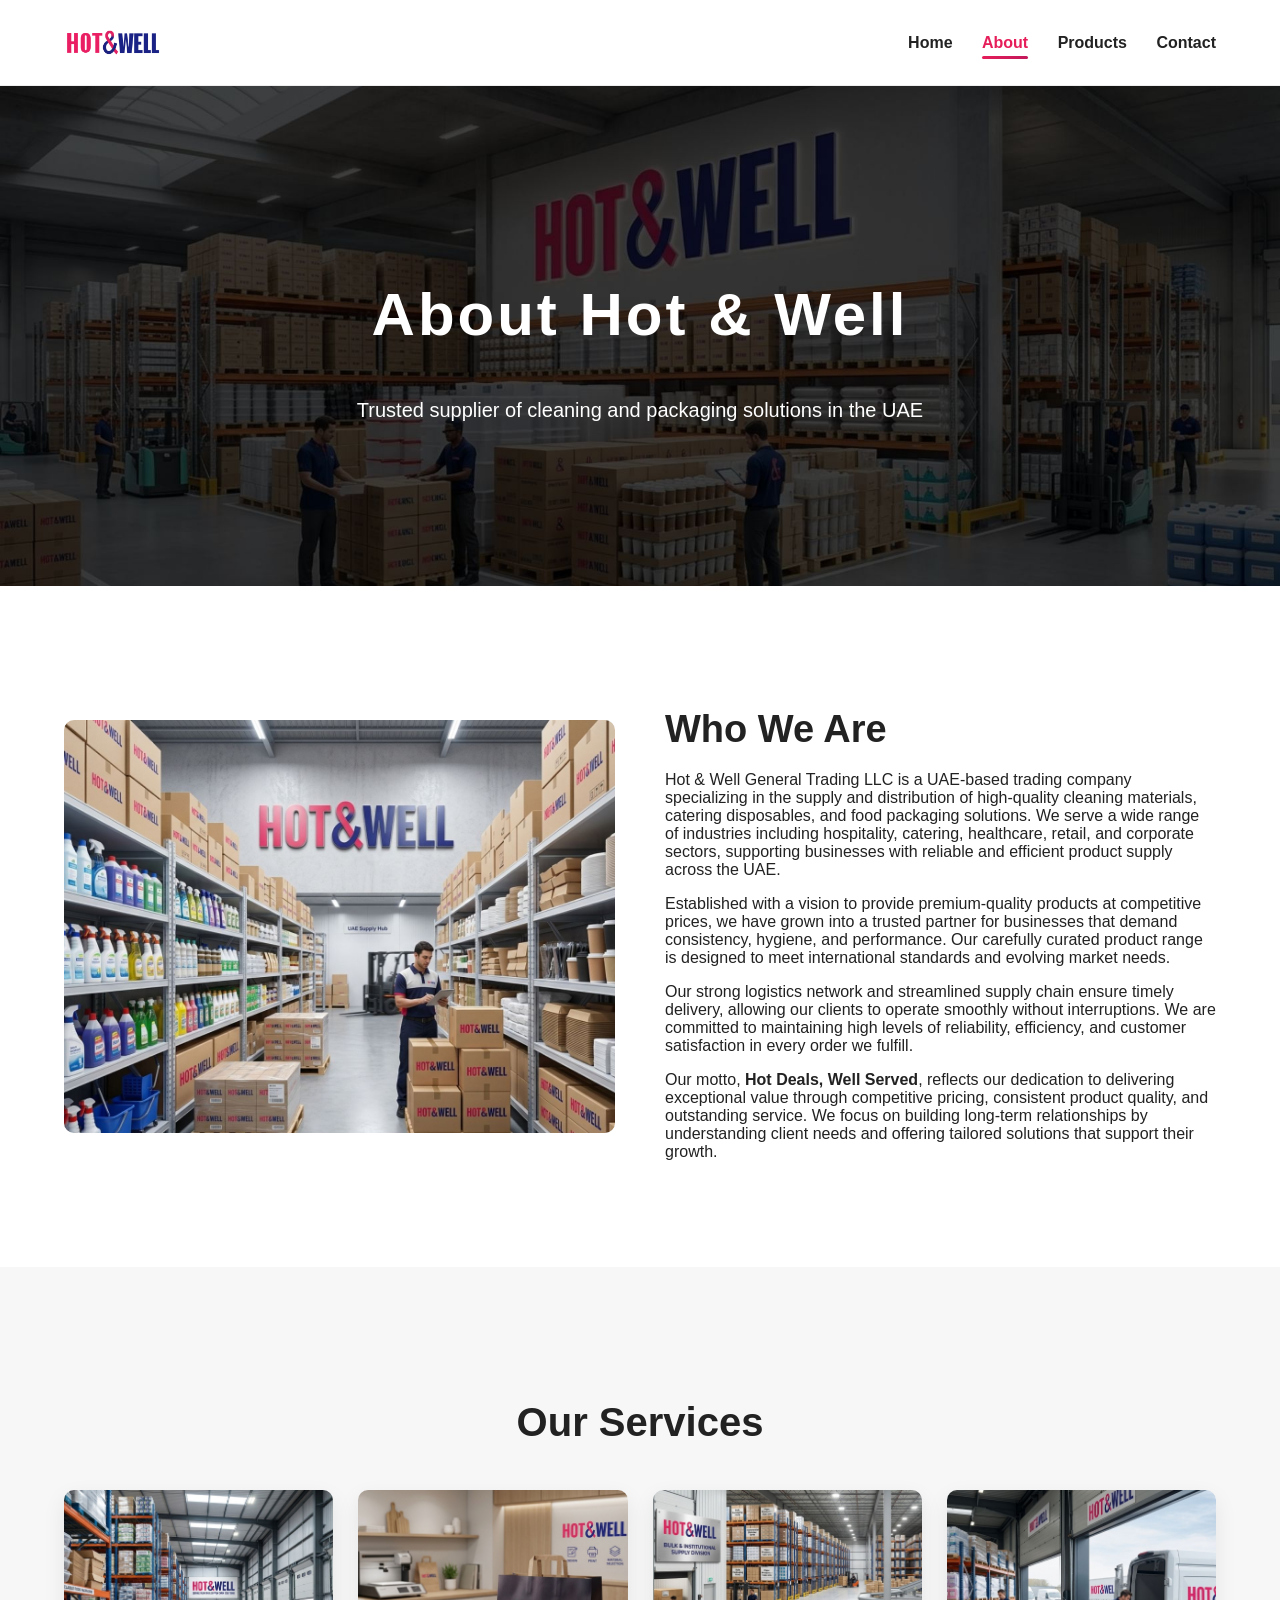
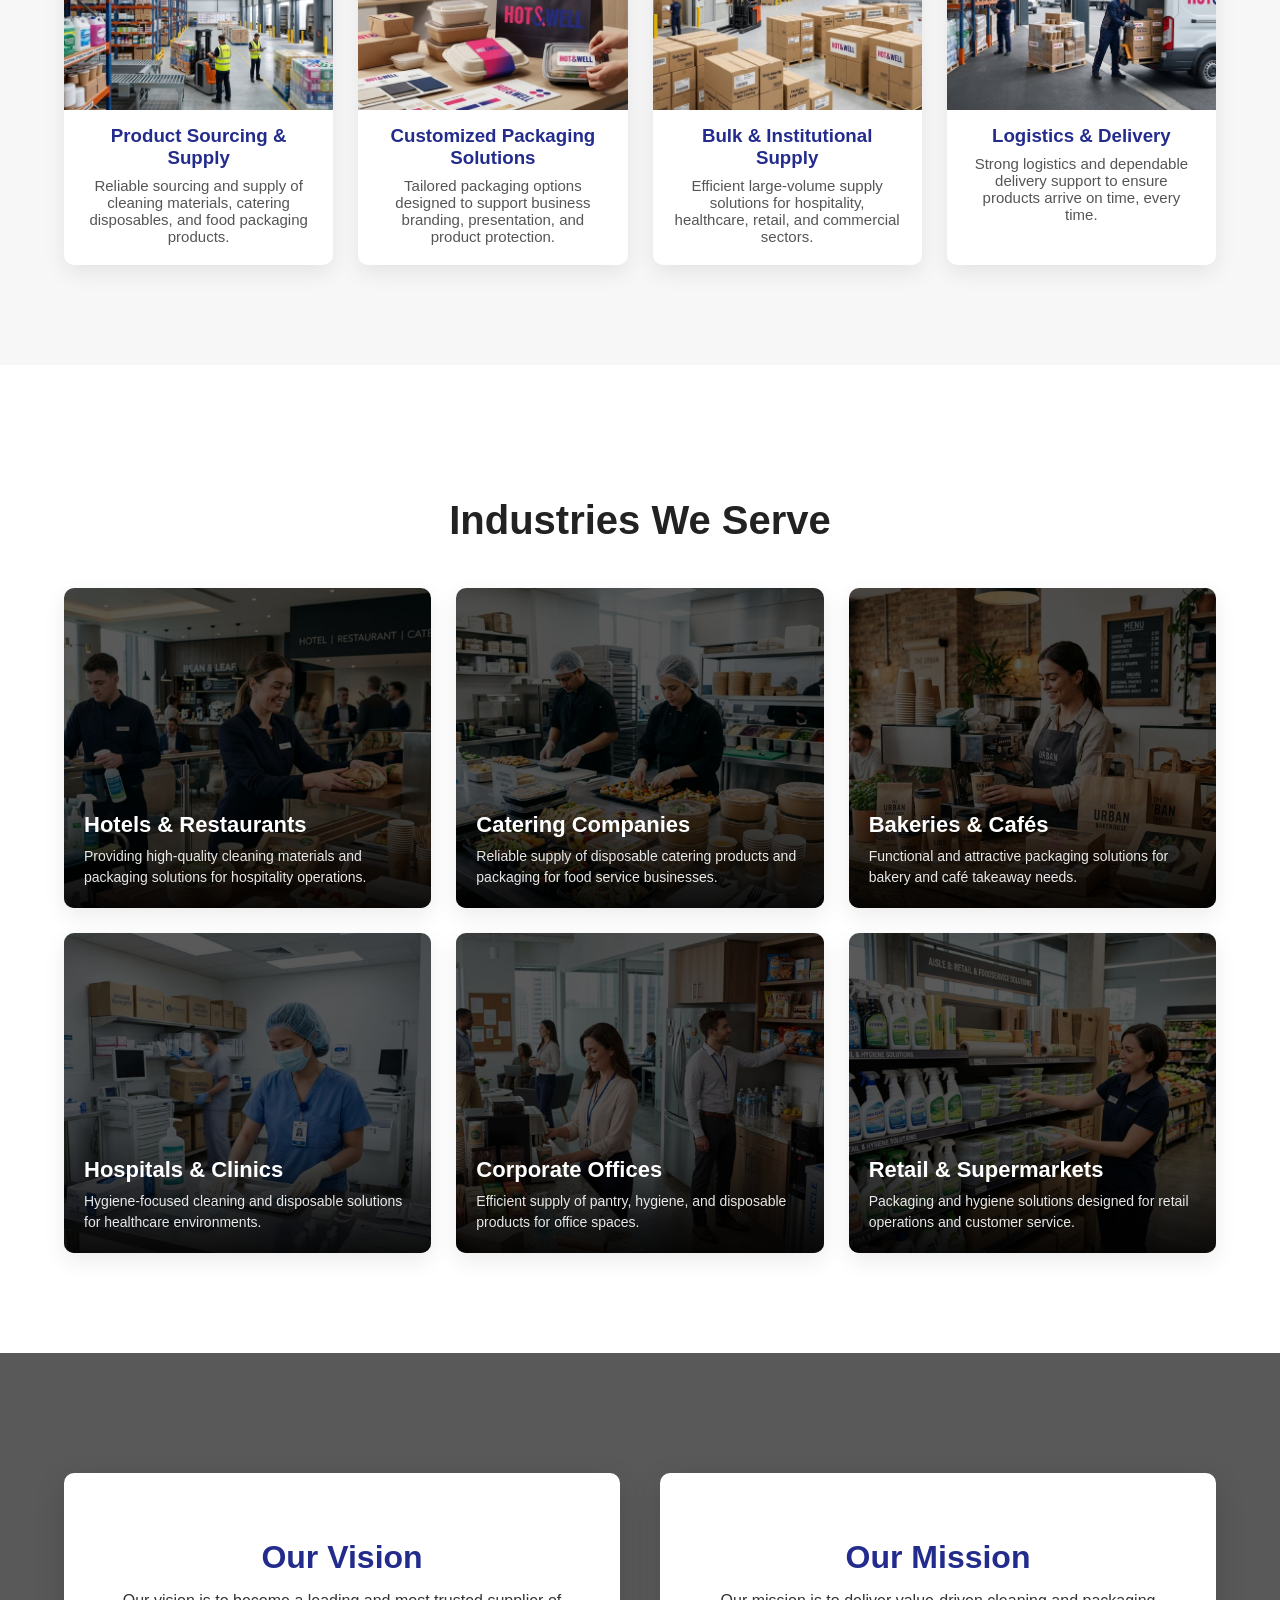
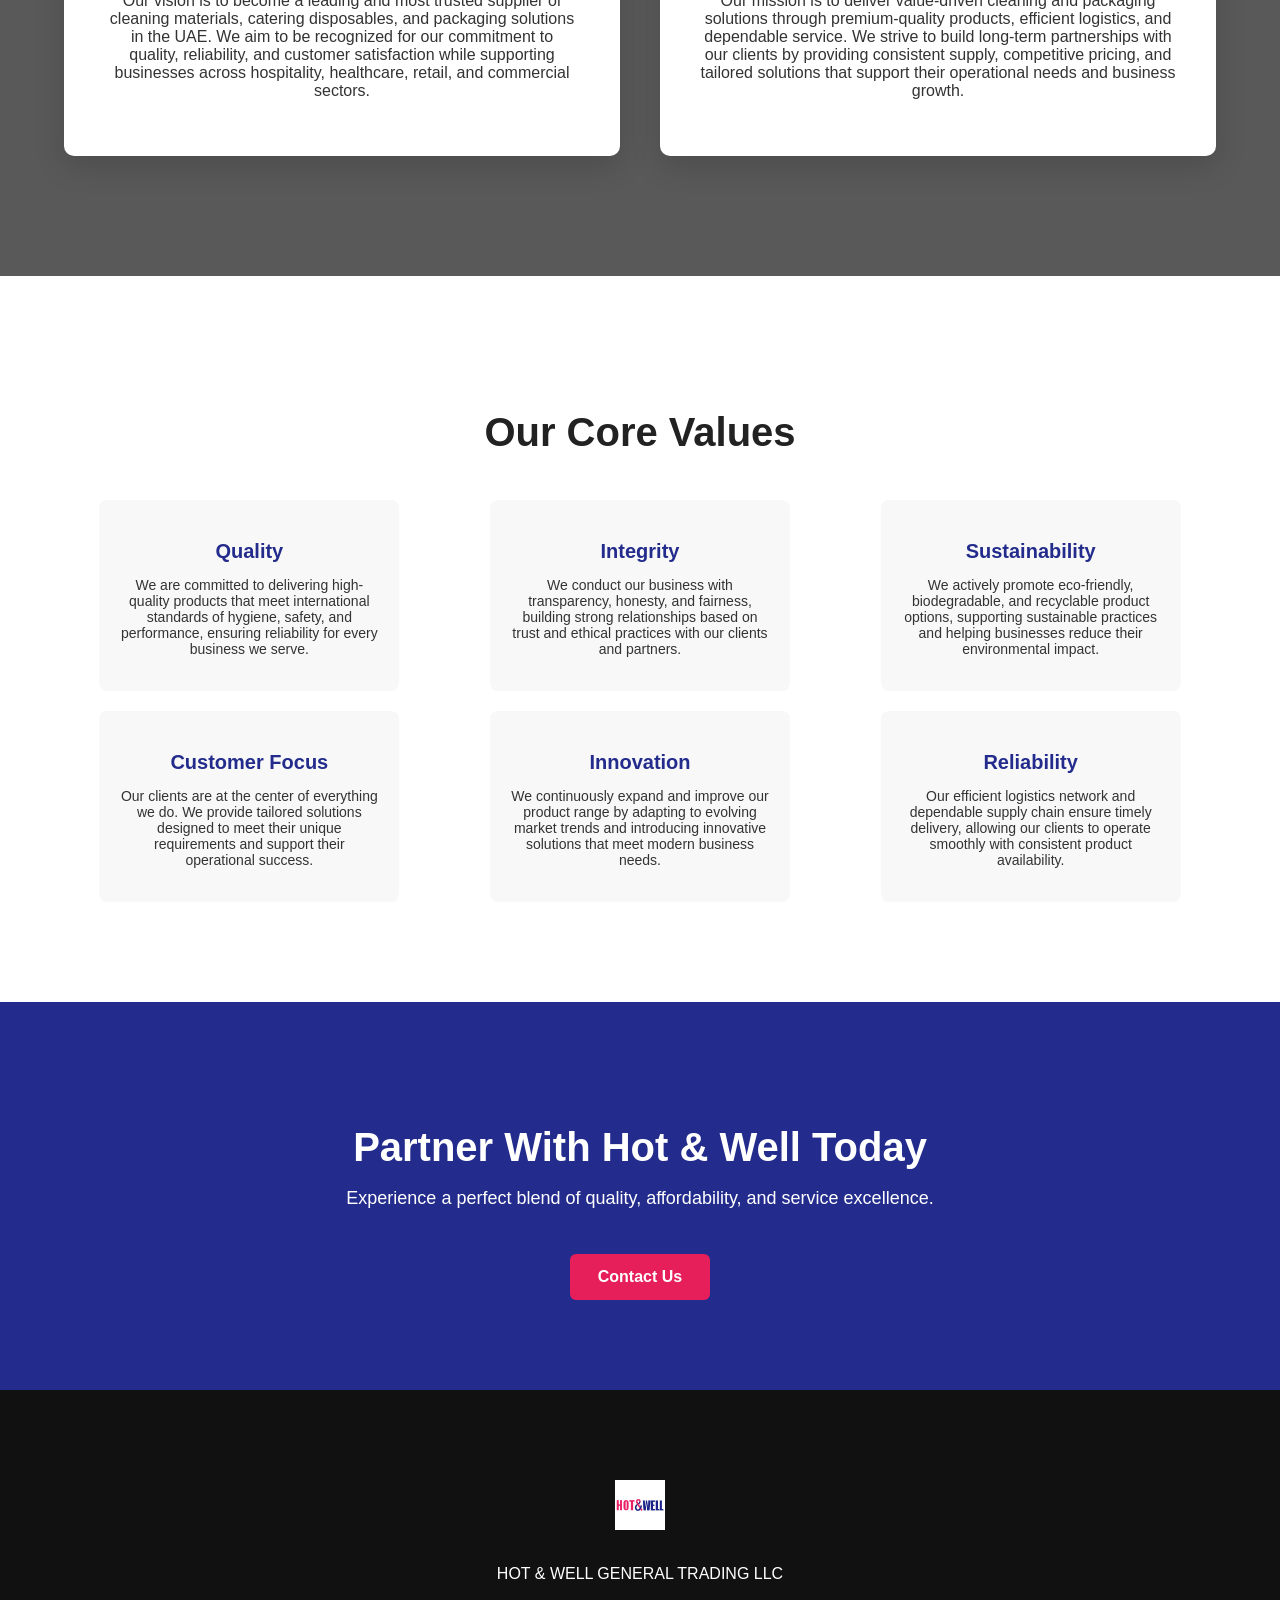
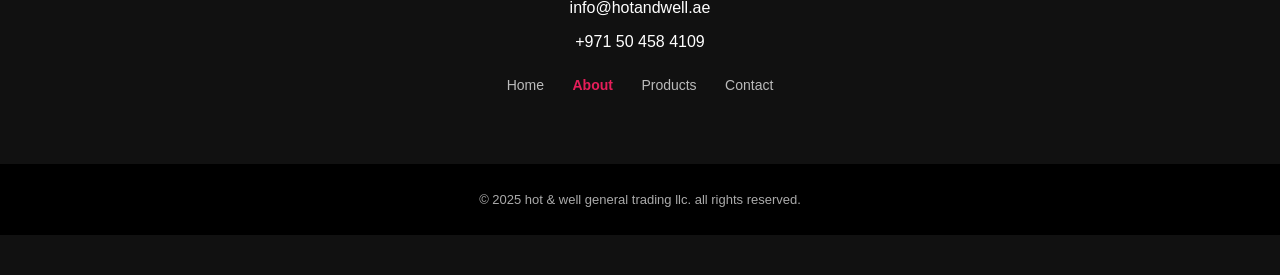
==== commit 5e7bd6e0: "Updated website code" ====
--- a/about/index.html
+++ b/about/index.html
@@ -44,7 +44,7 @@
       <h2>Who We Are</h2>
 
       <p>
-        Hot & Well Trading LLC is a UAE-based trading company specializing in the supply and distribution of high-quality cleaning materials, catering disposables, and food packaging solutions. We serve a wide range of industries including hospitality, catering, healthcare, retail, and corporate sectors, supporting businesses with reliable and efficient product supply across the UAE.
+        Hot & Well General Trading LLC is a UAE-based trading company specializing in the supply and distribution of high-quality cleaning materials, catering disposables, and food packaging solutions. We serve a wide range of industries including hospitality, catering, healthcare, retail, and corporate sectors, supporting businesses with reliable and efficient product supply across the UAE.
       </p>
 
       <p>
@@ -248,8 +248,8 @@
     <div class="container">
       <img src="../images/logo.png" alt="Hot & Well logo">
 
-      <p>HOT & WELL TRADING LLC</p>
-      <p>INFO@HOTANDWELL.AE</p>
+      <p>HOT & WELL GENERAL TRADING LLC</p>
+      <p>info@hotandwell.ae</p>
       <p class="footer-phone">+971 50 458 4109</p>
 
       <div class="footer-nav">
@@ -262,7 +262,7 @@
   </div>
 
   <div class="footer-bottom">
-    <p>© 2025 Hot & Well Trading LLC. All Rights Reserved.</p>
+    <p>© 2025 hot & well general trading llc. all rights reserved.</p>
   </div>
 </footer>
 
